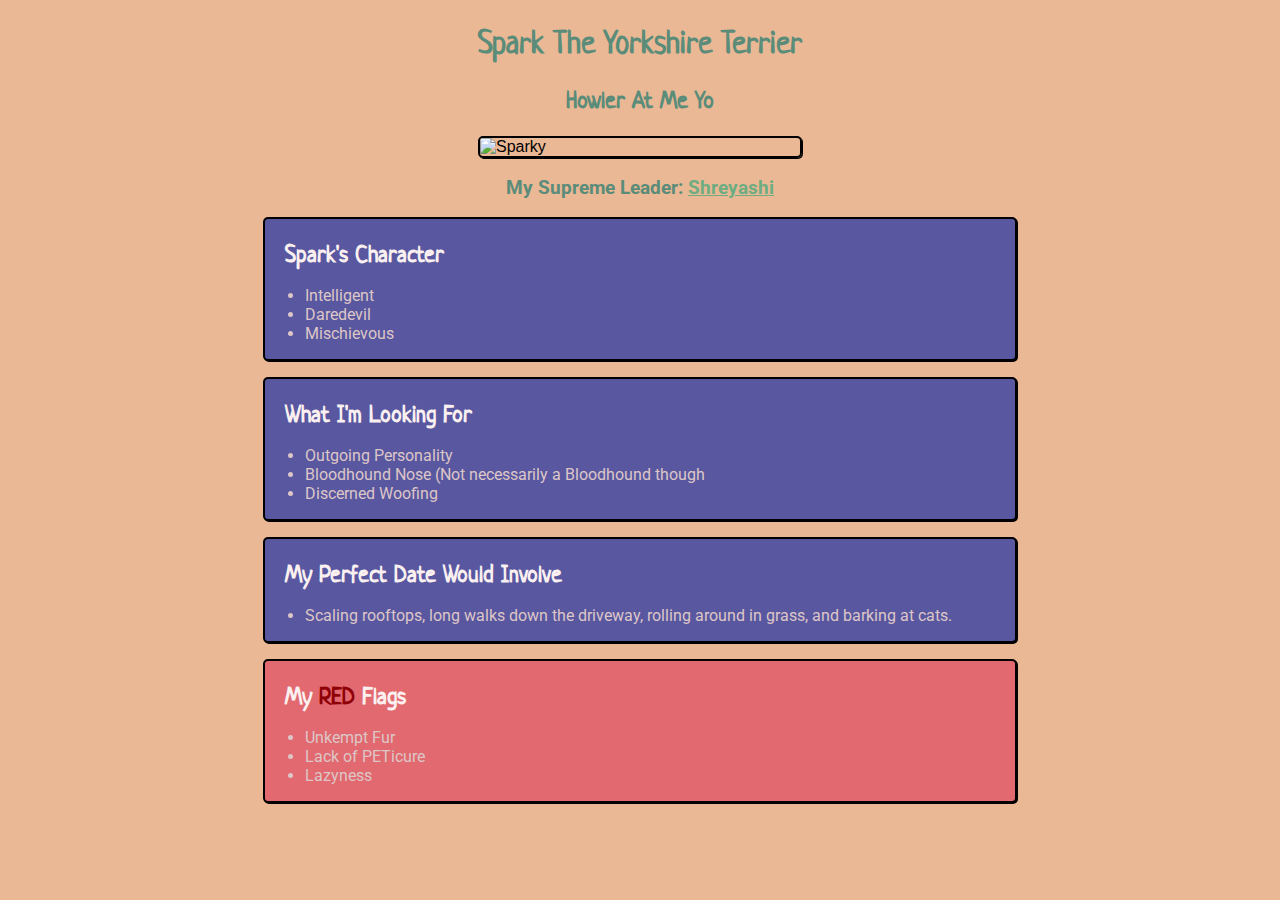
==== week01_practice_exercises/html_practice/starter_code/index.html @ b553b486 "completed Spark Page" ====
<!DOCTYPE html>
<html lang="en">
<head>
  <meta charset="UTF-8">
    <link rel="stylesheet" type="text/css" href="css/normalize.css">
  <link rel="stylesheet" type="text/css" href="css/main.css">
  <link href="https://fonts.googleapis.com/css?family=Neucha|Roboto" rel="stylesheet">
  <title>Spark's Profile | Yorkshire Terrier | DogeLand</title>

</head>
<body>
  <header>
    <h1>Spark The Yorkshire Terrier</h1>
    <h2>Howler At Me Yo</h2>
    <img src="/assets/sparky.jpg" alt="Sparky">
    <h3>My Supreme Leader: <a class="h3class" href="#">Shreyashi</a></h3>
  </header>

  <div class="characteristics">
    <h4>Spark's Character</h4>
    <ul>
      <li>Intelligent</li>
      <li>Daredevil</li>
      <li>Mischievous</li>
    </ul>
  </div>

  <div class="lookingfor">
    <h4>What I'm Looking For</h4>
    <ul>
      <li>Outgoing Personality</li>
      <li>Bloodhound Nose (Not necessarily a Bloodhound though</li>
      <li>Discerned Woofing</li>
    </ul>
  </div>

  <div class="perfectdate">
    <h4>My Perfect Date Would Involve</h4>
  <ul>
    <li>Scaling rooftops, long walks down the driveway, rolling around in grass, and barking at cats.</li>
  </ul>
  </div>

  <footer>
    <h4>My <span class="redbold">RED</span> Flags</h4>
    <ul>
      <li>Unkempt Fur</li>
      <li>Lack of PETicure</li>
      <li>Lazyness</li>
    </ul>
  </footer>
</body>
</html>
---- week01_practice_exercises/html_practice/starter_code/css/main.css ----
/*NOTES:*/
/*Couldn't get Footer List Items to display in line equally spaced within the footer div*/
/*Background color disappeared*/

body {
  background: #EAB895;
/* margin: 0 auto;*/
}

header {
  width: 50%;
  margin: 0 auto;
}

h1 {
  text-align: center;
  font-family: 'Neucha', cursive;
  color: #5A8C79;

}

h2 {
  text-align: center;
  font-family: 'Neucha', cursive;
  color: #5A8C79;
}

img {
  display: block;
  width: 50%;
  margin: auto;
  border: 2px solid black;
  border-radius: 5px;
  box-shadow: 1px 1px;
}

h3 {
      font-family: 'Roboto', sans-serif;
      text-align: center;
      color: #5A8C79;

}
.h3class {
    font-family: 'Roboto', sans-serif;
    color: #6EAD81;
}

.h3class:hover {
  color: #2E5E83;
}

.h3class:active {
  color: green;
}

h4 {
  text-align: center;
  font-family: 'Neucha', cursive;
  font-size: 24px;
  margin: 0 auto -20px;
  text-align: left;
  padding: 20px;
  color: #FBF0F0
}

.characteristics {
  margin: 1em auto;
  width: 750px;
  background: #5857A0;
  border: 2px solid black;
  border-radius: 5px;
  box-shadow: 1px 1px;
}


.lookingfor {
  margin: 1em auto;
  width: 750px;
  background: #5857A0;
  border: 2px solid black;
  border-radius: 5px;
  box-shadow: 1px 1px;

}

.perfectdate {
  margin: 1em auto;
  width: 750px;
  background: #5857A0;
  border: 2px solid black;
  border-radius: 5px;
  box-shadow: 1px 1px;

}

ul {
      font-family: 'Roboto', sans-serif;
      color: #DDC6C7;
}

footer {
  margin: 0 auto;
  width: 750px;
  background: #E1696F;
  border: 2px solid black;
  border-radius: 5px;
  box-shadow: 1px 1px;
  margin-bottom: 10px;

}

.redbold {
  color: #8F0007;
  font-weight: bold;
}
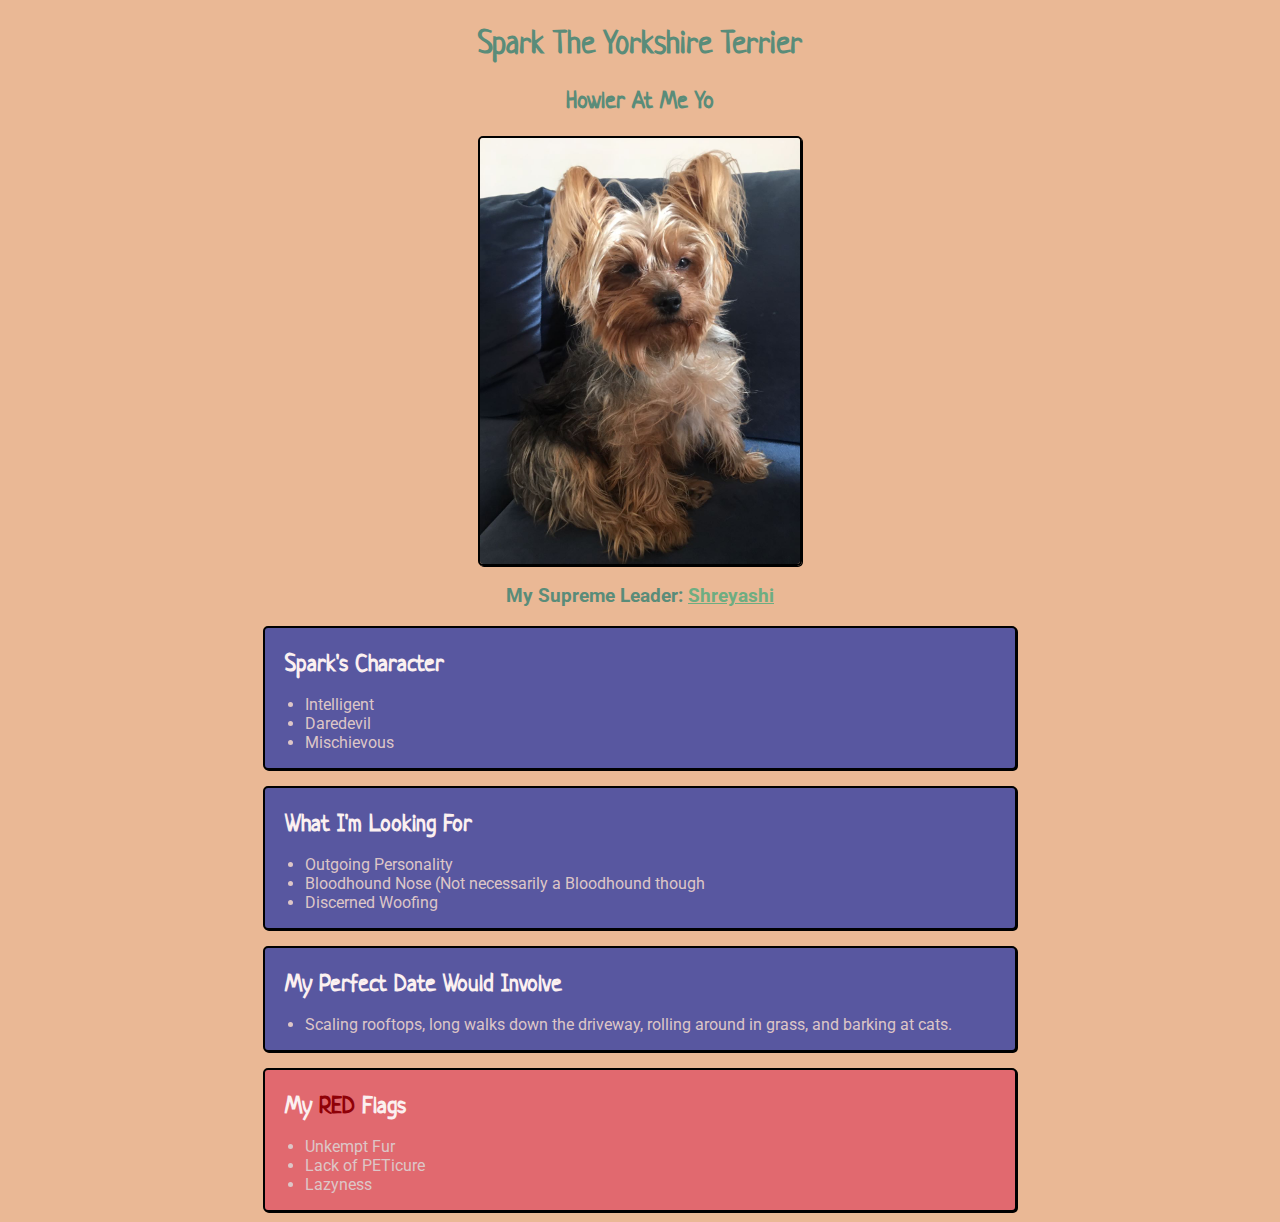
==== commit e834e3ea: "changed image source" ====
--- a/week01_practice_exercises/html_practice/starter_code/index.html
+++ b/week01_practice_exercises/html_practice/starter_code/index.html
@@ -12,7 +12,7 @@
   <header>
     <h1>Spark The Yorkshire Terrier</h1>
     <h2>Howler At Me Yo</h2>
-    <img src="/assets/sparky.jpg" alt="Sparky">
+    <img src="assets/sparky.jpg" alt="Sparky">
     <h3>My Supreme Leader: <a class="h3class" href="#">Shreyashi</a></h3>
   </header>
 
--- a/week01_practice_exercises/html_practice/starter_code/css/main.css
+++ b/week01_practice_exercises/html_practice/starter_code/css/main.css
@@ -1,6 +1,5 @@
 /*NOTES:*/
 /*Couldn't get Footer List Items to display in line equally spaced within the footer div*/
-/*Background color disappeared*/
 
 body {
   background: #EAB895;
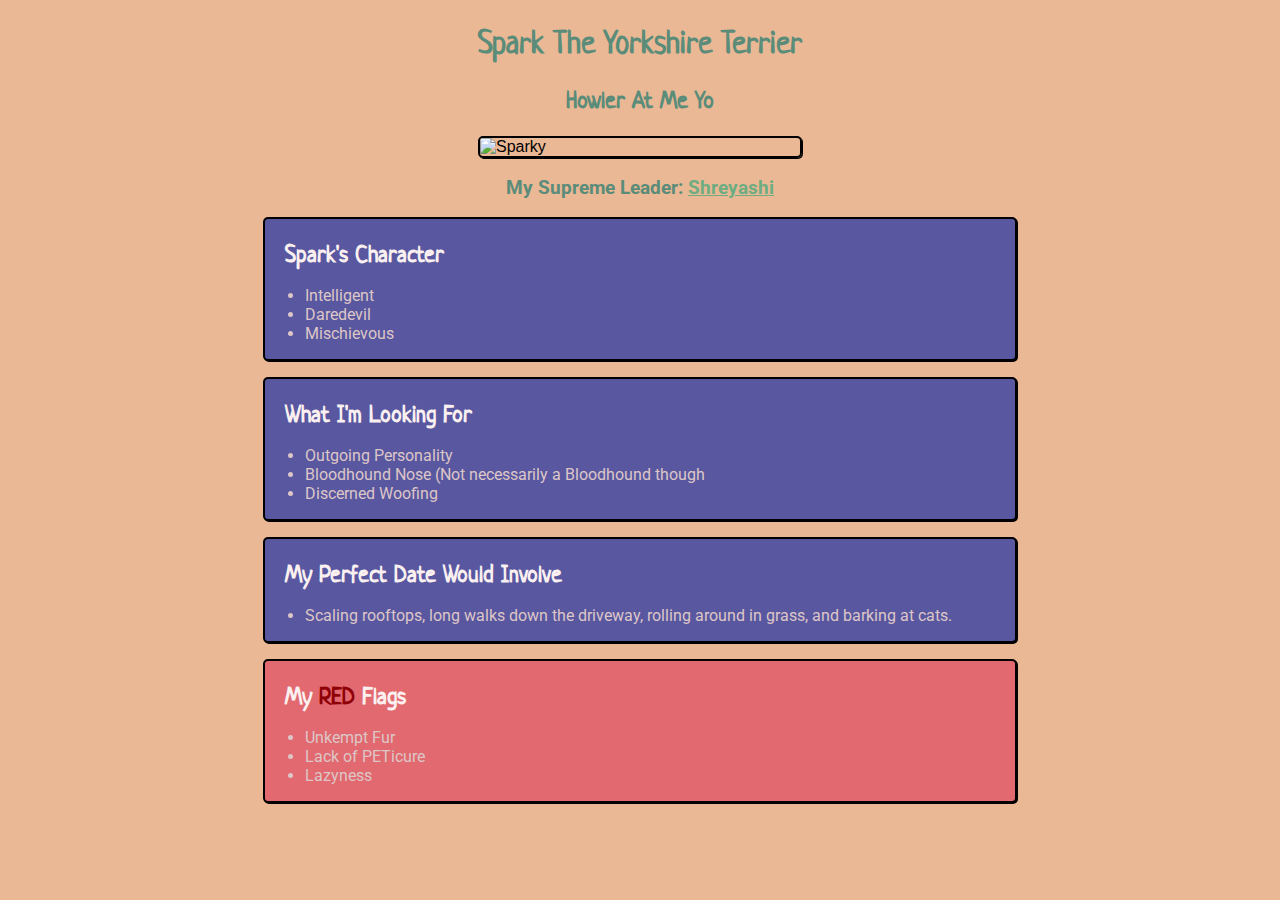
==== commit 2fd40391: "working with image source" ====
--- a/week01_practice_exercises/html_practice/starter_code/index.html
+++ b/week01_practice_exercises/html_practice/starter_code/index.html
@@ -12,7 +12,7 @@
   <header>
     <h1>Spark The Yorkshire Terrier</h1>
     <h2>Howler At Me Yo</h2>
-    <img src="assets/sparky.jpg" alt="Sparky">
+    <img src="../assets/sparky.jpg" alt="Sparky">
     <h3>My Supreme Leader: <a class="h3class" href="#">Shreyashi</a></h3>
   </header>
 
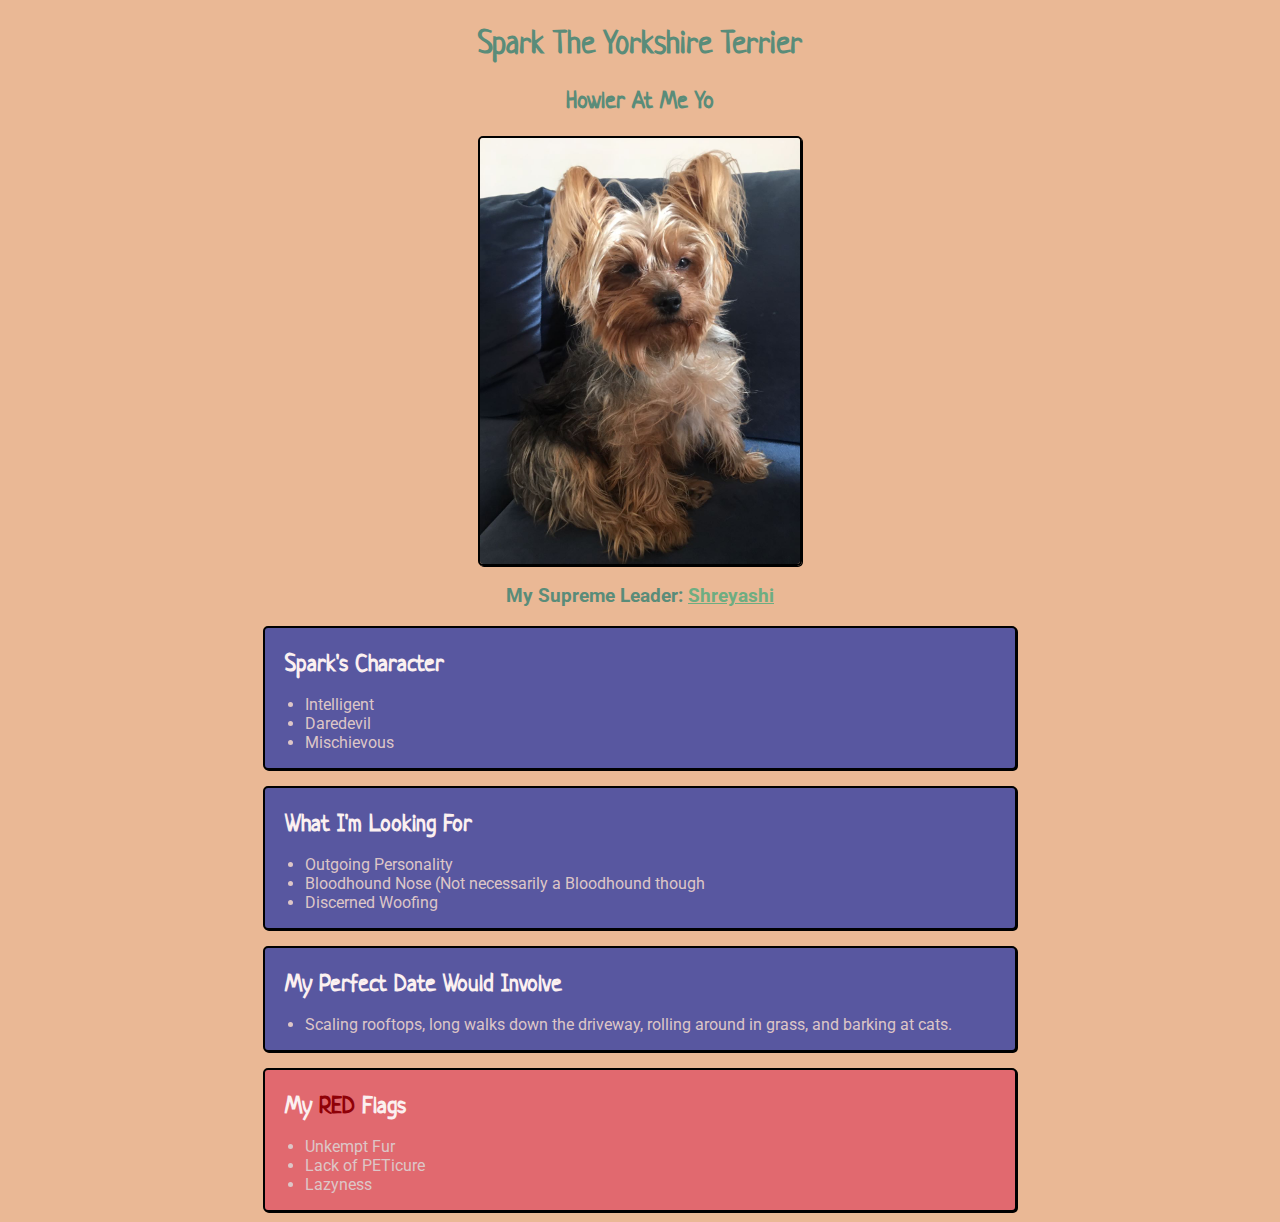
==== commit 2e7fcfa6: "Done arrays_conditional and html" ====
--- a/week01_practice_exercises/html_practice/starter_code/index.html
+++ b/week01_practice_exercises/html_practice/starter_code/index.html
@@ -12,7 +12,7 @@
   <header>
     <h1>Spark The Yorkshire Terrier</h1>
     <h2>Howler At Me Yo</h2>
-    <img src="../assets/sparky.jpg" alt="Sparky">
+    <img src="assets/sparky.jpg" alt="Sparky">
     <h3>My Supreme Leader: <a class="h3class" href="#">Shreyashi</a></h3>
   </header>
 
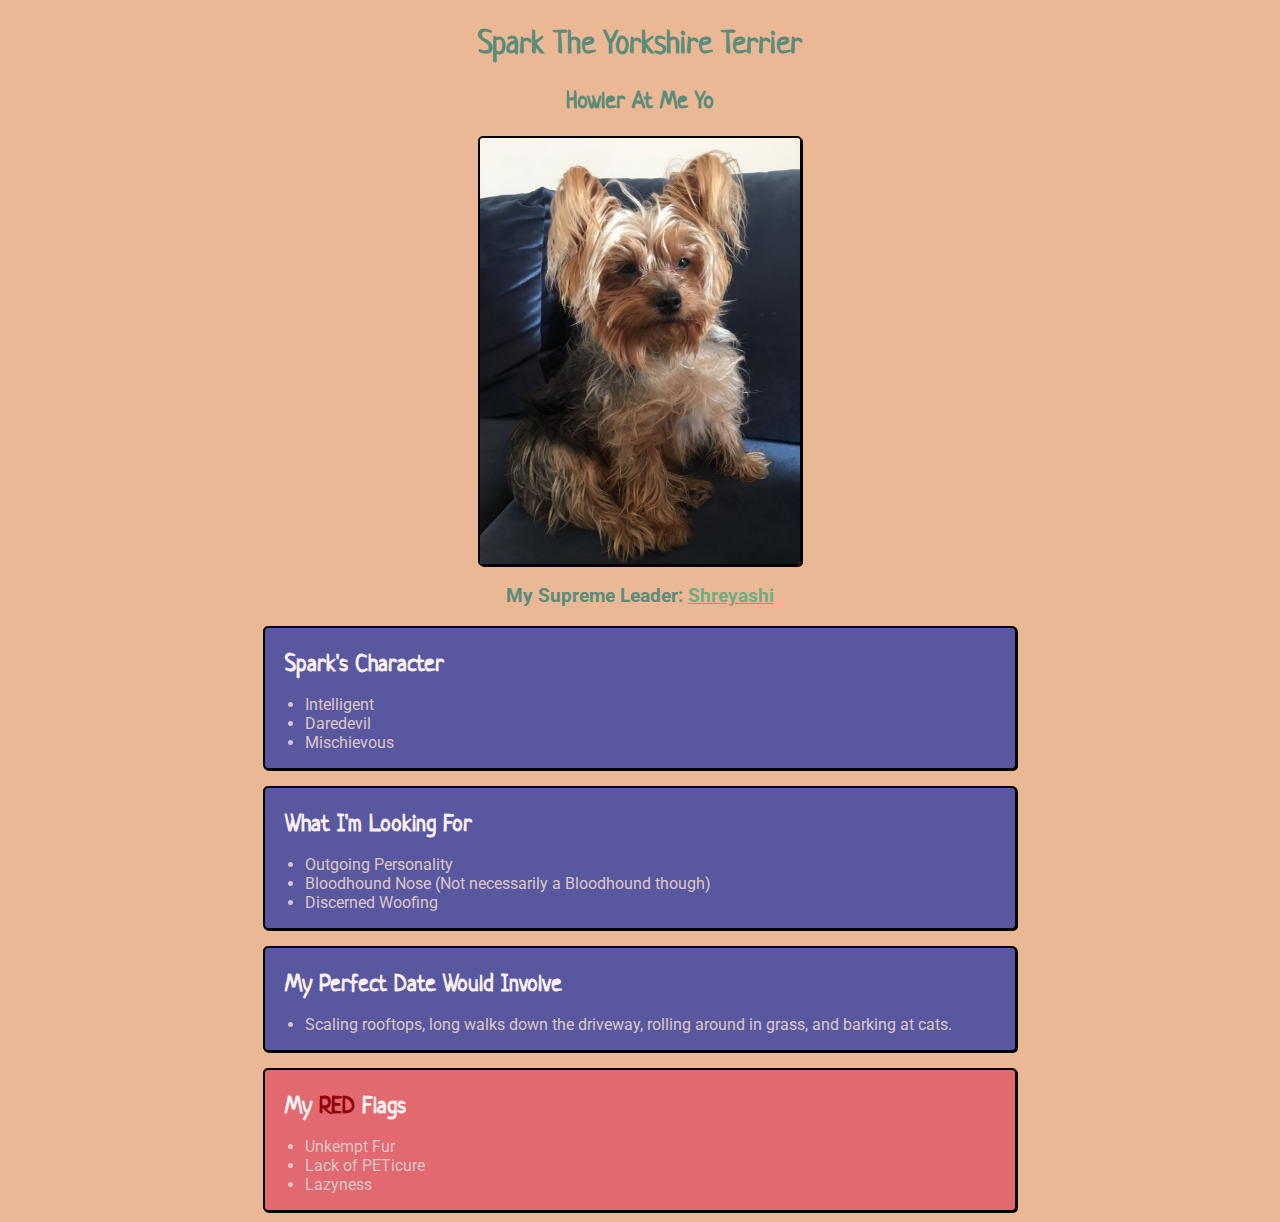
==== commit f5c24c39: "added a bracket to bloodhound nose" ====
--- a/week01_practice_exercises/html_practice/starter_code/index.html
+++ b/week01_practice_exercises/html_practice/starter_code/index.html
@@ -29,7 +29,7 @@
     <h4>What I'm Looking For</h4>
     <ul>
       <li>Outgoing Personality</li>
-      <li>Bloodhound Nose (Not necessarily a Bloodhound though</li>
+      <li>Bloodhound Nose (Not necessarily a Bloodhound though)</li>
       <li>Discerned Woofing</li>
     </ul>
   </div>
